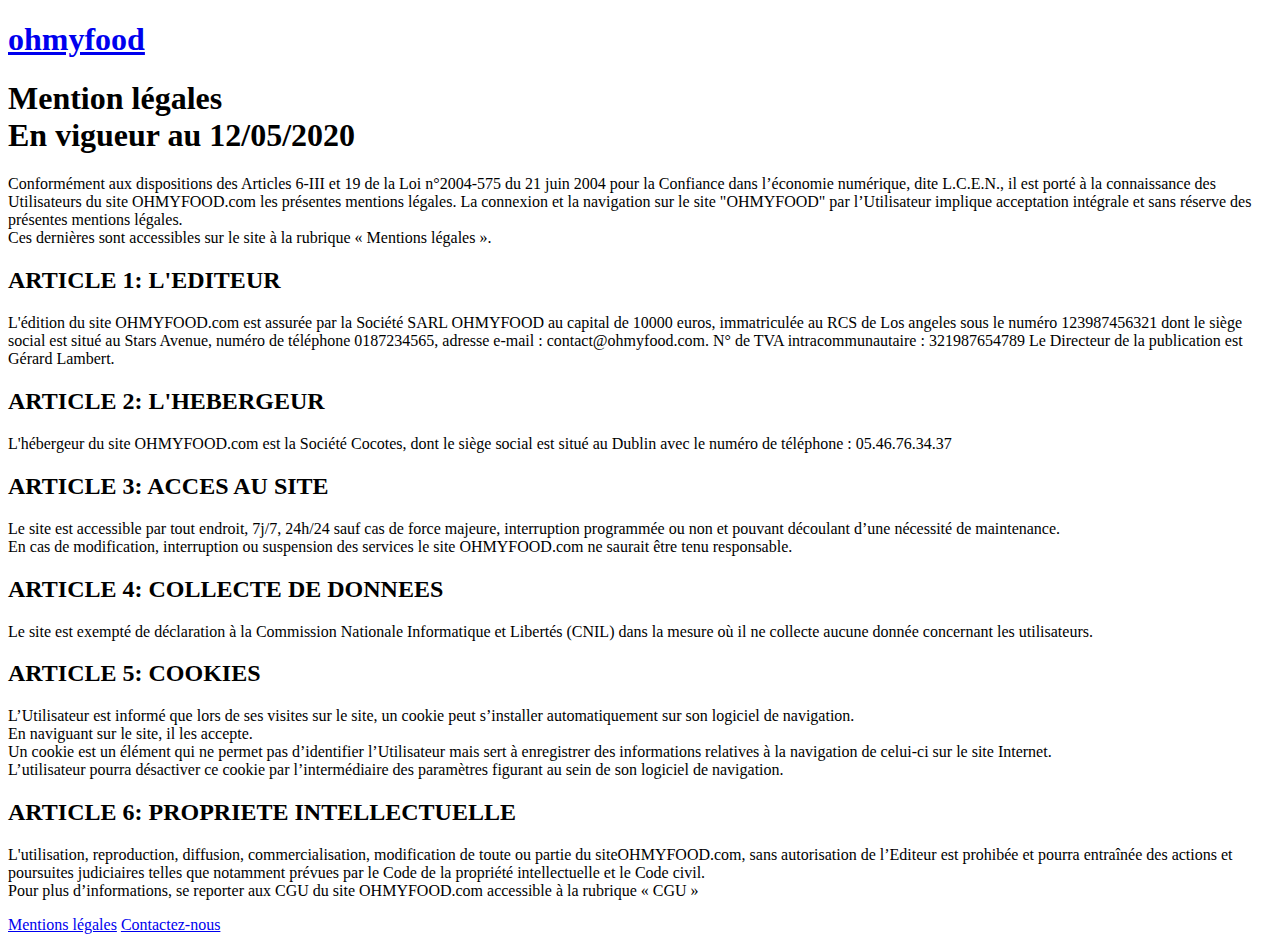
==== template/mention_legales.html @ ce09b34c "first commit template" ====
<!DOCTYPE html>
<html lang="fr">

    <head>
        <meta charset="utf-8">
        <meta name="description" content="site de référencement de restaurants Parisiens avec menus">
        <meta name="viewport" content="width=device-width, initial-scale=1.0">

        <title>Mentions légales OhMyFood</title>

        <link rel="stylesheet" href="https://cdnjs.cloudflare.com/ajax/libs/font-awesome/5.13.0/css/all.min.css">
    </head>


    <body>

        <header>
        <h1><a href="index.html">ohmyfood</a></h1>
        </header>

        <main>

            <h1>Mention légales <br>En vigueur au 12/05/2020</h1>

            <p>Conformément aux dispositions des Articles 6-III et 19 de la Loi n°2004-575 du 21 juin 2004 pour
            la Confiance dans l’économie numérique, dite L.C.E.N., il est porté à la connaissance des Utilisateurs
            du site OHMYFOOD.com les présentes mentions légales. La connexion et la navigation sur le site "OHMYFOOD" par
            l’Utilisateur implique acceptation intégrale et sans réserve des présentes mentions légales.<br>
            Ces dernières sont accessibles sur le site à la rubrique « Mentions légales ».</p>

            <h2>ARTICLE 1: L'EDITEUR</h2>

            <p>L'édition du site OHMYFOOD.com est assurée par la Société SARL OHMYFOOD au capital de 10000 euros, immatriculée
            au RCS de Los angeles sous le numéro 123987456321 dont le siège social est situé au Stars Avenue, numéro
            de téléphone 0187234565, adresse e-mail : contact@ohmyfood.com. N° de TVA intracommunautaire : 321987654789
            Le Directeur de la publication est Gérard Lambert.</p>

            <h2>ARTICLE 2: L'HEBERGEUR</h2>

            <p>L'hébergeur du site OHMYFOOD.com est la Société Cocotes, dont le siège social est situé au Dublin
            avec le numéro de téléphone : 05.46.76.34.37</p>

            <h2>ARTICLE 3: ACCES AU SITE</h2>

            <p>Le site est accessible par tout endroit, 7j/7, 24h/24 sauf cas de force majeure, interruption
            programmée ou non et pouvant découlant d’une nécessité de maintenance.<br>
            En cas de modification, interruption ou suspension des services le site OHMYFOOD.com ne saurait
            être tenu responsable.</p>

            <h2>ARTICLE 4: COLLECTE DE DONNEES</h2>

            <p>Le site est exempté de déclaration à la Commission Nationale Informatique et Libertés (CNIL) dans la
            mesure où il ne collecte aucune donnée concernant les utilisateurs.</p>

            <h2>ARTICLE 5: COOKIES</h2>

            <p>L’Utilisateur est informé que lors de ses visites sur le site, un cookie peut s’installer automatiquement sur
            son logiciel de navigation.<br>
            En naviguant sur le site, il les accepte.<br>
            Un cookie est un élément qui ne permet pas d’identifier l’Utilisateur mais sert à enregistrer des informations
            relatives à la navigation de celui-ci sur le site Internet.<br>
            L’utilisateur pourra désactiver ce cookie par l’intermédiaire des paramètres figurant au sein de son logiciel
            de navigation.</p>

            <h2>ARTICLE 6: PROPRIETE INTELLECTUELLE</h2>

            <p>L'utilisation, reproduction, diffusion, commercialisation, modification de toute ou partie du siteOHMYFOOD.com,
            sans autorisation de l’Editeur est prohibée et pourra entraînée des actions et poursuites judiciaires telles
            que notamment prévues par le Code de la propriété intellectuelle et le Code civil.<br>
            Pour plus d’informations, se reporter aux CGU du site OHMYFOOD.com accessible à la rubrique « CGU »</p>

        </main>

        <footer>
            <a href="mentions_legales.html" target="_blank">Mentions légales</a>
            <a href="mailto:contact@ohmyfood.com">Contactez-nous</a>
        </footer>

    </body>
</html>
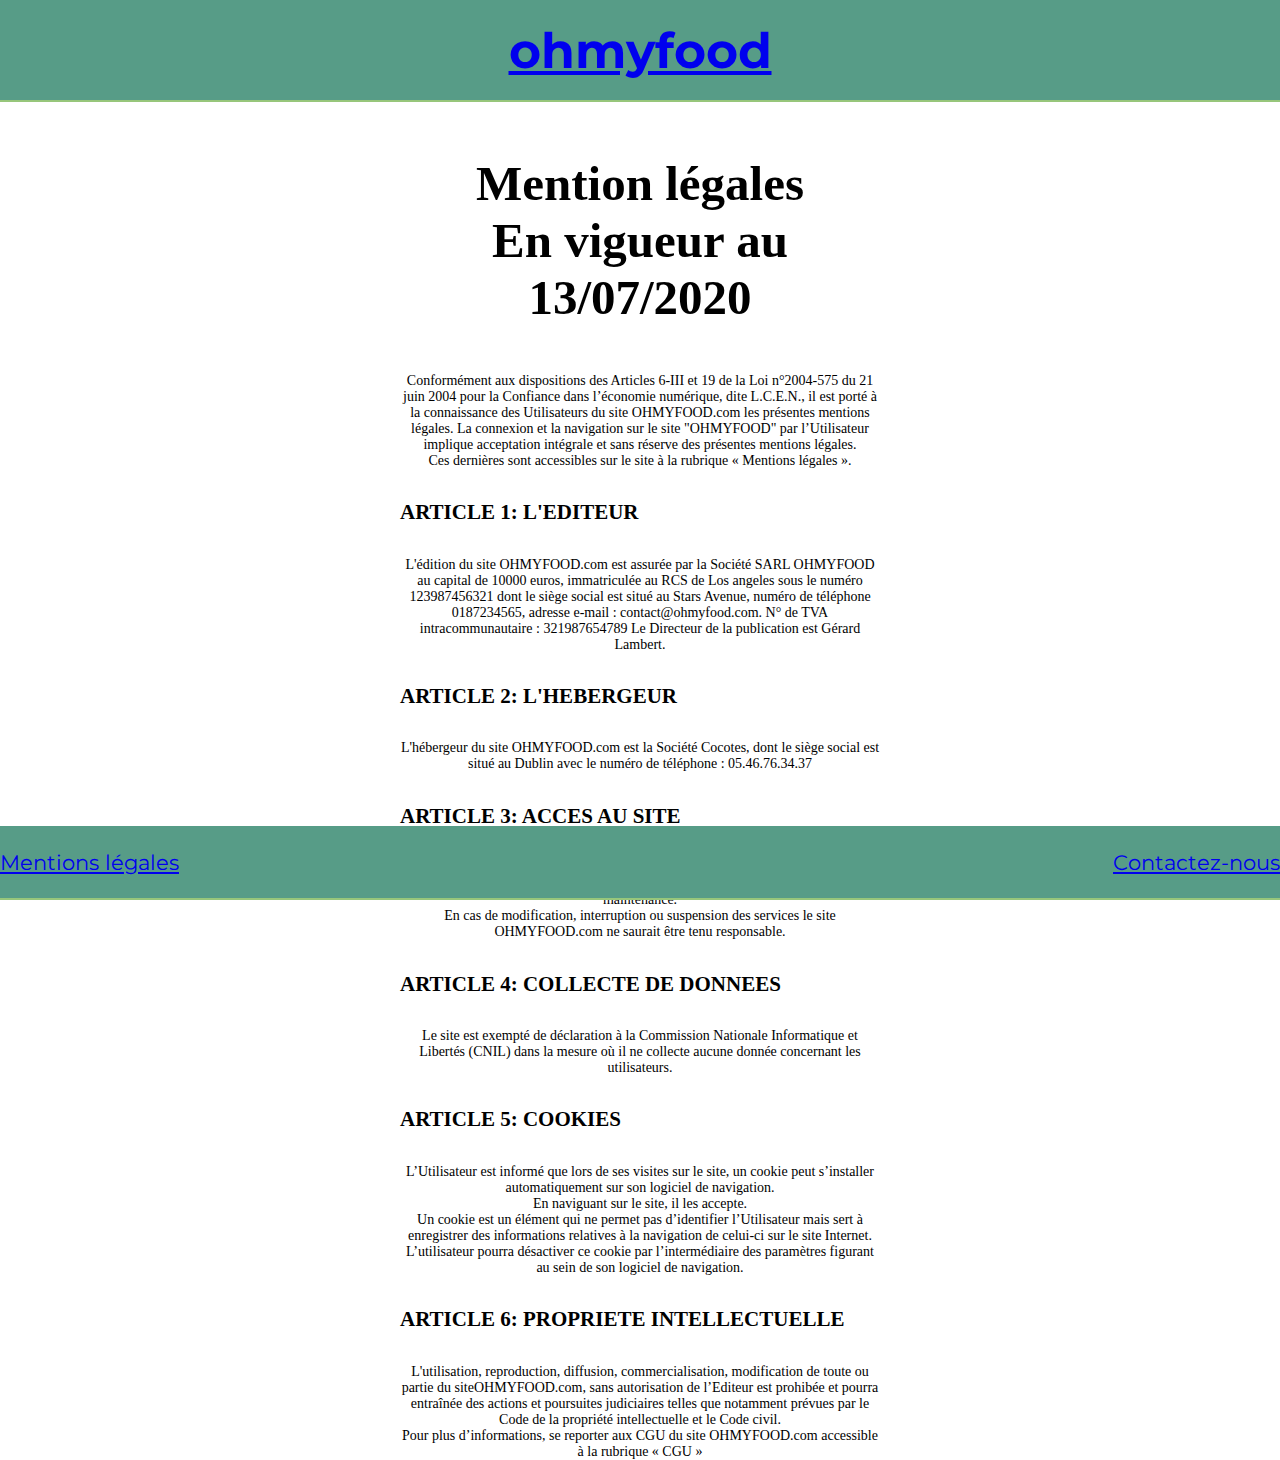
==== commit 2b4124f8: "update layout mention" ====
--- a/template/mention_legales.html
+++ b/template/mention_legales.html
@@ -1,4 +1,5 @@
 <!DOCTYPE html>
+
 <html lang="fr">
 
     <head>
@@ -9,18 +10,19 @@
         <title>Mentions légales OhMyFood</title>
 
         <link rel="stylesheet" href="https://cdnjs.cloudflare.com/ajax/libs/font-awesome/5.13.0/css/all.min.css">
+        <link rel="stylesheet" href="../css/style.css" />
     </head>
 
 
     <body>
-
         <header>
-        <h1><a href="index.html">ohmyfood</a></h1>
+            <h1><a class="principal-title" href="../index.html">ohmyfood</a></h1>
         </header>
 
-        <main>
 
-            <h1>Mention légales <br>En vigueur au 12/05/2020</h1>
+        <main class="main-mentions-layout">
+
+            <h1>Mention légales <br>En vigueur au 13/07/2020</h1>
 
             <p>Conformément aux dispositions des Articles 6-III et 19 de la Loi n°2004-575 du 21 juin 2004 pour
             la Confiance dans l’économie numérique, dite L.C.E.N., il est porté à la connaissance des Utilisateurs
@@ -72,8 +74,8 @@
         </main>
 
         <footer>
-            <a href="mentions_legales.html" target="_blank">Mentions légales</a>
-            <a href="mailto:contact@ohmyfood.com">Contactez-nous</a>
+            <a class="link-footer" href="mention_legales.html" target="_blank">Mentions légales</a>
+            <a class="link-footer" href="mailto:contact@ohmyfood.com">Contactez-nous</a>
         </footer>
 
     </body>
--- a/css/style.css
+++ b/css/style.css
@@ -0,0 +1,300 @@
+@import url("https://fonts.googleapis.com/css2?family=Devonshire&display=swap");
+@import url("https://fonts.googleapis.com/css2?family=Itim&display=swap");
+@import url("https://fonts.googleapis.com/css2?family=Padauk:wght@400;700&display=swap");
+@import url("https://fonts.googleapis.com/css2?family=Montserrat:wght@500&display=swap");
+@import url("https://fonts.googleapis.com/css2?family=Croissant+One&display=swap");
+@import url("https://fonts.googleapis.com/css2?family=Playfair+Display:wght@700&display=swap");
+@import url("https://fonts.googleapis.com/css2?family=Parisienne&display=swap");
+@import url("https://fonts.googleapis.com/css2?family=Kaushan+Script&display=swap");
+@import url("https://fonts.googleapis.com/css2?family=Patrick+Hand&display");
+@import url("https://fonts.googleapis.com/css2?family=Kalam:wght@300;400;700&display=swap");
+
+html {
+    margin: 0;
+    padding: 0;
+    font-size: .625em;
+    font-size: calc(1em * .625);
+    background-color: #ffffff;
+}
+
+body {
+    display: flex;
+    flex-direction: column;
+    font-size: 1.4em; /* base font-size equivalent Ã  "14px"*/
+    margin: 0;
+    padding: 0;
+}
+
+header,
+footer,
+.button {
+    background-color: #579c87;
+    color: #fdcb46;
+    font-family: "Montserrat";
+    text-decoration: none;
+}
+
+.link_header_footer{
+    color: #fdcb46;
+    text-decoration: none;
+}
+
+header {
+    display: flex;
+    flex-direction: row;
+    justify-content: center;
+    align-items: center;
+    border-bottom: #97c67b solid 2px;
+    width: 100%;
+    height: 100px;
+}
+
+h1 {
+    font-size: 3.5em;
+}
+
+main {
+    display: flex;
+    flex-direction: column;
+    align-items: center;
+    text-align: center;
+    height: 1860px;
+}
+
+.box1,
+.box2,
+.box3,
+.box4{
+    text-decoration: none;
+}
+
+.box1:visited{
+    color: black;
+}
+
+.menuslanote{
+    box-shadow: 0 0 10px 6px #e8e8e8;
+    margin: 15px;
+    width: 300px;
+    height: 400px;
+    background-color: #fcdfdb;
+    font-family: "Kalam", cursive;
+}
+
+.menu_transform:hover{
+    transform: scale(1.1);
+    transition-property: transform, opacity;
+    transition-duration: 500ms;
+    transition-delay: 600ms;
+    transition-timing-function: linear;
+    opacity: 0.5;
+}
+
+.image-note {
+    margin-top: 90px;
+    width: 80px;
+    height: 60px;
+}
+
+
+.titlelanote {
+    margin-top: 0;
+    font-family: "Devonshire", cursive;
+}
+
+.title-menulanote  {
+    font-size: 2.2em;
+}
+
+.menuslechic {
+    display: flex;
+    flex-direction: column;
+    justify-content: center;
+    box-shadow: 0 0 10px 6px #e8e8e8;
+    margin: 15px;
+    width: 300px;
+    height: 400px;
+    background-color: #fff5fe;
+    text-color: #c77412;
+}
+
+.titlelechic{
+
+    font-family: "Croissant One", cursive;
+    background: linear-gradient(to right, #c77529 0%, #8f5bfe 75%);
+    -webkit-background-clip: text;
+    -webkit-text-fill-color: transparent;
+    font-size: 1.6em;
+}
+
+.title-menulechic{
+    font-family: "Playfair Display", serif;
+    color: #d17200;
+    letter-spacing: 0.1em;
+    font-size: 2.2em;
+}
+
+.menuslesdélices {
+    display: flex;
+    flex-direction: column;
+    justify-content: center;
+    box-shadow: 0 0 10px 6px #e8e8e8;
+    margin: 15px;
+    width: 300px;
+    height: 400px;
+    background-color: #edefef;
+    text-color: #0887fb;
+}
+
+.titleledélice{
+
+    font-family: "Parisienne", cursive;
+    background: linear-gradient(to right, #0431df 0%, #0887fb 75%);
+    -webkit-background-clip: text;
+    -webkit-text-fill-color: transparent;
+    font-size: 1.6em;
+}
+
+.title-menuledélice{
+    font-family: "Patrick Hand", cursive;
+    color: #007cff;
+    font-style: italic;
+    font-size: 2.2em;
+}
+
+.menuslapalette{
+    display: flex;
+    flex-direction: column;
+    justify-content: center;
+    margin: 15px;
+    box-shadow: 0 0 10px 6px #e8e8e8;
+    width: 300px;
+    height: 400px;
+    background-color: #fdfffd;
+    text-color: #72bf56;
+}
+.titlelapalette{
+
+    font-family: "Kaushan Script", cursive;
+    background: linear-gradient(to right, #3d9339 0%, #c0fd87 70%);
+    -webkit-background-clip: text;
+    -webkit-text-fill-color: transparent;
+    font-size: 1.6em;
+}
+
+.title-menulapalette{
+    font-family: "Patrick Hand", cursive;
+    color: #52c749;
+    font-style: italic;
+    font-size: 2.2em;
+    margin-top: 0;
+}
+
+.button{
+    display: flex;
+    flex-direction: row;
+    align-self: center;
+    align-items: center;
+    justify-content: center;
+    padding-top: 5px;
+    width: 300px;
+    height: 50px;
+    border-radius: 10px;
+    font-size: 1.7em;
+}
+
+.button:after {
+    animation: dotty steps(1,end) 1s infinite;
+    content: '';
+}
+
+@keyframes dotty {
+    0%   { content: ''; }
+    25%  { content: '.'; }
+    50%  { content: '..'; }
+    75%  { content: '...'; }
+    100% { content: ''; }
+}
+
+footer {
+    display: flex;
+    justify-content: space-between;
+    align-items: center;
+    position: fixed;
+    right: 0;
+    left: 0;
+    bottom: 0;
+    font-size: 1.5em;
+    width: 100%;
+    height: 8vh;
+    border-bottom: #97c67b solid 2px;
+}
+
+footer a:hover {
+    animation: wiggle 1s;
+    animation-iteration-count: infinite;
+}
+
+@keyframes wiggle {
+    0% {
+        transform: translate(1px, 1px) rotate(0deg);
+    }
+    10% {
+        transform: translate(-1px, -2px) rotate(-1deg);
+    }
+    20% {
+        transform: translate(-3px, 0px) rotate(1deg);
+    }
+    30% {
+        transform: translate(3px, 2px) rotate(0deg);
+    }
+    40% {
+        transform: translate(1px, -1px) rotate(1deg);
+    }
+    50% {
+        transform: translate(-1px, 2px) rotate(-1deg);
+    }
+    60% {
+        transform: translate(-3px, 1px) rotate(0deg);
+    }
+    70% {
+        transform: translate(3px, 1px) rotate(-1deg);
+    }
+    80% {
+        transform: translate(-1px, -1px) rotate(1deg);
+    }
+    90% {
+        transform: translate(1px, 2px) rotate(0deg);
+    }
+    100% {
+        transform: translate(1px, -2px) rotate(-1deg);
+    }
+}
+
+/*Small devices (landscape phones, 576px and up)*/
+@media screen and (min-width: 576px) {
+
+    main {
+        display: flex;
+        flex-flow: row wrap;
+        flex-direction: row;
+        align-items: center;
+        justify-content: space-between;
+        margin: 20px 400px;
+        height: 1100px;
+    }
+    .button{
+        display: flex;
+
+        align-self: center;
+        align-items: center;
+        justify-content: center;
+        padding-top: 5px;
+        width: 300px;
+        height: 50px;
+        border-radius: 10px;
+        font-size: 1.7em;
+    }
+
+
+}
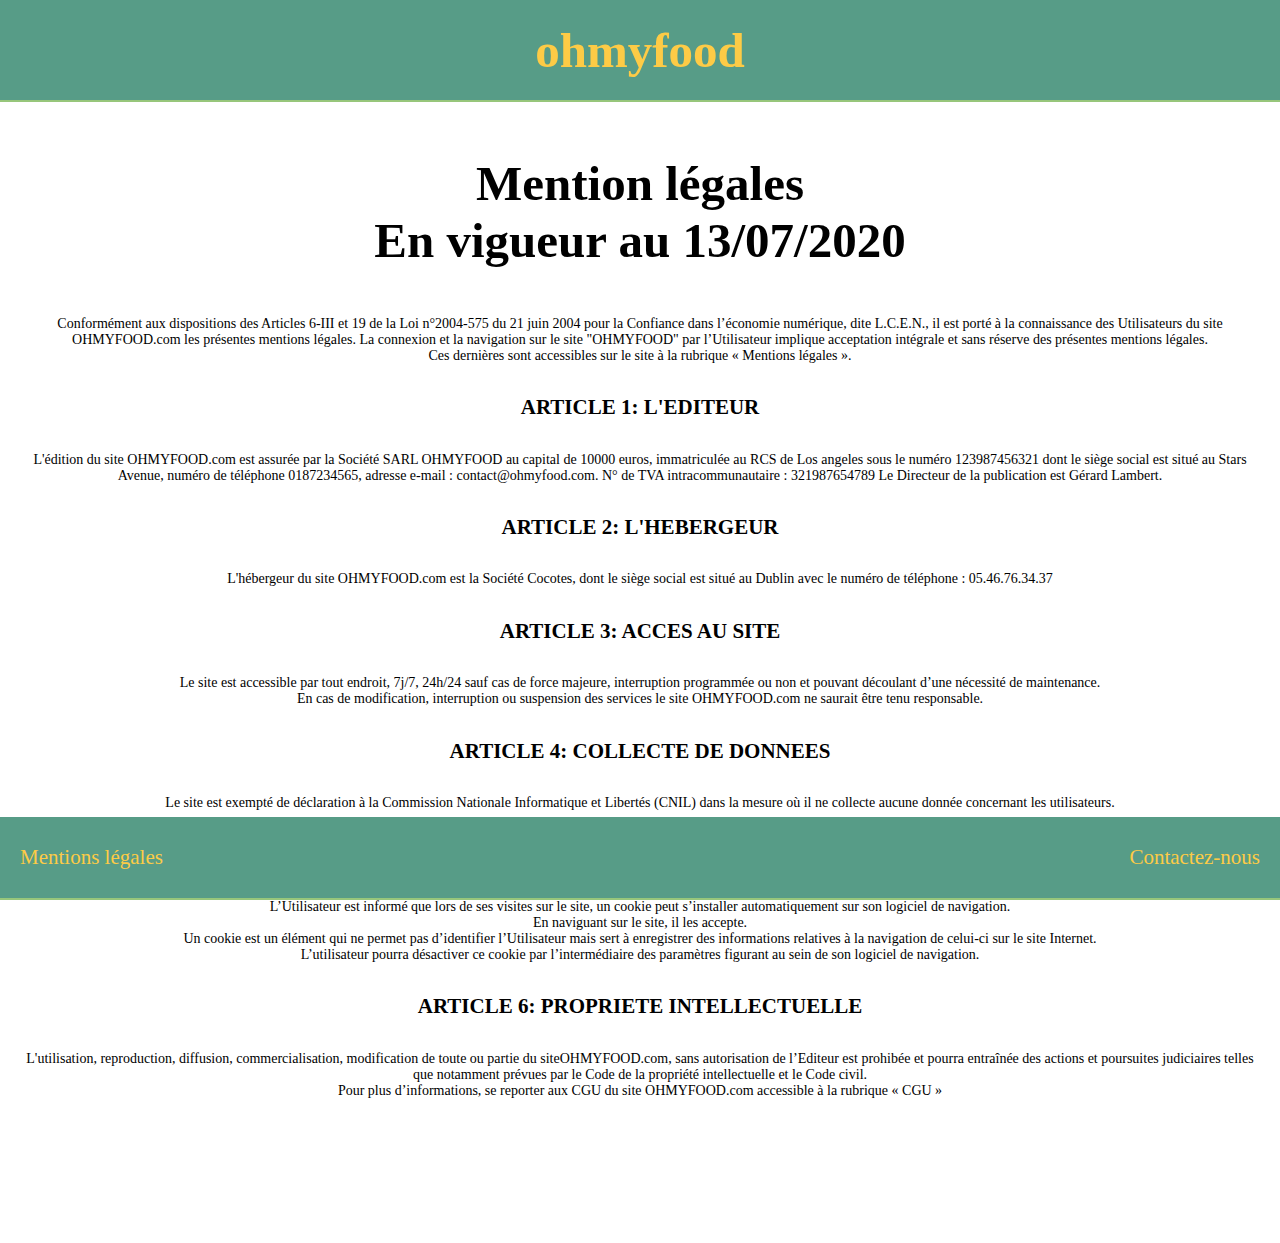
==== commit 74ee43e9: "update title ohmyfood (mentions legales)" ====
--- a/template/mention_legales.html
+++ b/template/mention_legales.html
@@ -16,7 +16,7 @@
 
     <body>
         <header>
-            <h1><a class="principal-title" href="../index.html">ohmyfood</a></h1>
+            <h1><a class="main-title" href="../index.html">ohmyfood</a></h1>
         </header>
 
 
--- a/css/style.css
+++ b/css/style.css
@@ -1,4 +1,4 @@
-@import url("https://fonts.googleapis.com/css2?family=Devonshire&display=swap");
+/*@import url("https://fonts.googleapis.com/css2?family=Devonshire&display=swap");
 @import url("https://fonts.googleapis.com/css2?family=Itim&display=swap");
 @import url("https://fonts.googleapis.com/css2?family=Padauk:wght@400;700&display=swap");
 @import url("https://fonts.googleapis.com/css2?family=Montserrat:wght@500&display=swap");
@@ -7,7 +7,71 @@
 @import url("https://fonts.googleapis.com/css2?family=Parisienne&display=swap");
 @import url("https://fonts.googleapis.com/css2?family=Kaushan+Script&display=swap");
 @import url("https://fonts.googleapis.com/css2?family=Patrick+Hand&display");
-@import url("https://fonts.googleapis.com/css2?family=Kalam:wght@300;400;700&display=swap");
+@import url("https://fonts.googleapis.com/css2?family=Kalam:wght@300;400;700&display=swap");*/
+
+@keyframes dotty{
+    0%   { content: ''; }
+    25%  { content: '.'; }
+    50%  { content: '..'; }
+    75%  { content: '...'; }
+    100% { content: ''; }
+}
+
+@keyframes wiggle{
+    0% {
+        transform: translate(1px, 1px) rotate(0deg);
+    }
+    10% {
+        transform: translate(-1px, -2px) rotate(-1deg);
+    }
+    20% {
+        transform: translate(-3px, 0px) rotate(1deg);
+    }
+    30% {
+        transform: translate(3px, 2px) rotate(0deg);
+    }
+    40% {
+        transform: translate(1px, -1px) rotate(1deg);
+    }
+    50% {
+        transform: translate(-1px, 2px) rotate(-1deg);
+    }
+    60% {
+        transform: translate(-3px, 1px) rotate(0deg);
+    }
+    70% {
+        transform: translate(3px, 1px) rotate(-1deg);
+    }
+    80% {
+        transform: translate(-1px, -1px) rotate(1deg);
+    }
+    90% {
+        transform: translate(1px, 2px) rotate(0deg);
+    }
+    100% {
+        transform: translate(1px, -2px) rotate(-1deg);
+    }
+}
+
+:root {
+    --color-primary: #579c87;
+    --color-text-primary: #fdcb46;
+    --menu1-background-color: #fcdfdb;
+    --menu1-text-color: black;
+    --menu2-background-color: #fff5fe;
+    --menu2-text-color: #c77412;
+    --starter-menu2-color: #c77412;
+    --main-menu2-color: #a56799;
+    --end-menu2-color: #a68bdf;
+    --menu3-background-color: #edefef;
+    --menu3-text-color: #0887fb;
+    --menu3-title-primary: #0887fb;
+    --menu3-title-secondary: #c2dcf5;
+    --menu4-background-color: #fdfffd;
+    --menu4-text-color: #72bf56;
+    --menu4-title-primary: #72bf56;
+    --menu4-title-secondary: #ddf5d4;
+}
 
 html {
     margin: 0;
@@ -22,20 +86,24 @@
     flex-direction: column;
     font-size: 1.4em; /* base font-size equivalent Ã  "14px"*/
     margin: 0;
+    margin-bottom: 80px;
     padding: 0;
 }
+
+/*first page*/
 
 header,
 footer,
 .button {
-    background-color: #579c87;
-    color: #fdcb46;
-    font-family: "Montserrat";
+    background-color: var(--color-primary);
+    color: var(--color-text-primary);
+    font-family: "Montserrat", cursive;
     text-decoration: none;
-}
-
-.link_header_footer{
-    color: #fdcb46;
+    width: auto;
+}
+
+.link_header_footer {
+    color: var(--color-text-primary);
     text-decoration: none;
 }
 
@@ -58,30 +126,9 @@
     flex-direction: column;
     align-items: center;
     text-align: center;
-    height: 1860px;
-}
-
-.box1,
-.box2,
-.box3,
-.box4{
-    text-decoration: none;
-}
-
-.box1:visited{
-    color: black;
-}
-
-.menuslanote{
-    box-shadow: 0 0 10px 6px #e8e8e8;
-    margin: 15px;
-    width: 300px;
-    height: 400px;
-    background-color: #fcdfdb;
-    font-family: "Kalam", cursive;
-}
-
-.menu_transform:hover{
+}
+
+.menu_transform:hover {
     transform: scale(1.1);
     transition-property: transform, opacity;
     transition-duration: 500ms;
@@ -90,20 +137,59 @@
     opacity: 0.5;
 }
 
+.menu_transform {
+    height: 100%;
+    display: flex;
+    flex-direction: column;
+    justify-content: center;
+    align-items: center;
+    transition-property: transform, opacity;
+    transition-duration: 500ms;
+    transition-delay: 600ms;
+    transition-timing-function: linear;
+}
+
+.box1,
+.box2,
+.box3,
+.box4 {
+    text-decoration: none;
+}
+
+.box1:visited {
+    color: var(--menu1-text-color)
+}
+
+.size-title-menu {
+    font-size: 2.2em;
+}
+
+.size-restaurant-name {
+    font-size: 1.6em;
+}
+
+.menuslanote {
+    box-shadow: 0 0 10px 6px #e8e8e8;
+    margin: 15px;
+    width: 300px;
+    height: 400px;
+    background-color: var(--menu1-background-color);
+    font-family: "Kalam", cursive;
+}
+
 .image-note {
-    margin-top: 90px;
+    margin-top: 0;
     width: 80px;
     height: 60px;
 }
-
 
 .titlelanote {
     margin-top: 0;
     font-family: "Devonshire", cursive;
 }
 
-.title-menulanote  {
-    font-size: 2.2em;
+.title-menulanote {
+    margin-top: 10px;
 }
 
 .menuslechic {
@@ -114,27 +200,24 @@
     margin: 15px;
     width: 300px;
     height: 400px;
-    background-color: #fff5fe;
-    text-color: #c77412;
-}
-
-.titlelechic{
-
+    background-color: var(--menu2-background-color);
+    color: var(--menu2-text-color);
+}
+
+.titlelechic {
     font-family: "Croissant One", cursive;
     background: linear-gradient(to right, #c77529 0%, #8f5bfe 75%);
     -webkit-background-clip: text;
     -webkit-text-fill-color: transparent;
-    font-size: 1.6em;
-}
-
-.title-menulechic{
+}
+
+.title-menulechic {
     font-family: "Playfair Display", serif;
-    color: #d17200;
+    color: var(--starter-menu2-color);
     letter-spacing: 0.1em;
-    font-size: 2.2em;
-}
-
-.menuslesdélices {
+}
+
+.menuslesdelices {
     display: flex;
     flex-direction: column;
     justify-content: center;
@@ -142,27 +225,25 @@
     margin: 15px;
     width: 300px;
     height: 400px;
-    background-color: #edefef;
-    text-color: #0887fb;
-}
-
-.titleledélice{
-
+    background-color: var(--menu3-background-color);
+    color: var(--menu3-text-color);
+}
+
+.titleledelice {
     font-family: "Parisienne", cursive;
     background: linear-gradient(to right, #0431df 0%, #0887fb 75%);
     -webkit-background-clip: text;
     -webkit-text-fill-color: transparent;
-    font-size: 1.6em;
-}
-
-.title-menuledélice{
+}
+
+.title-menuledelice {
     font-family: "Patrick Hand", cursive;
-    color: #007cff;
+    color: var(--menu3-title-primary);
     font-style: italic;
-    font-size: 2.2em;
-}
-
-.menuslapalette{
+    margin-top: 10px;
+}
+
+.menuslapalette {
     display: flex;
     flex-direction: column;
     justify-content: center;
@@ -170,27 +251,24 @@
     box-shadow: 0 0 10px 6px #e8e8e8;
     width: 300px;
     height: 400px;
-    background-color: #fdfffd;
-    text-color: #72bf56;
-}
-.titlelapalette{
-
+    background-color: var(--menu4-background-color);
+    color: var(--menu4-text-color);
+}
+.titlelapalette {
     font-family: "Kaushan Script", cursive;
     background: linear-gradient(to right, #3d9339 0%, #c0fd87 70%);
     -webkit-background-clip: text;
     -webkit-text-fill-color: transparent;
-    font-size: 1.6em;
-}
-
-.title-menulapalette{
+}
+
+.title-menulapalette {
     font-family: "Patrick Hand", cursive;
-    color: #52c749;
+    color: var(--menu4-title-primary);
     font-style: italic;
-    font-size: 2.2em;
     margin-top: 0;
 }
 
-.button{
+.button {
     display: flex;
     flex-direction: row;
     align-self: center;
@@ -201,19 +279,12 @@
     height: 50px;
     border-radius: 10px;
     font-size: 1.7em;
+    margin-top: 15px;
 }
 
 .button:after {
     animation: dotty steps(1,end) 1s infinite;
     content: '';
-}
-
-@keyframes dotty {
-    0%   { content: ''; }
-    25%  { content: '.'; }
-    50%  { content: '..'; }
-    75%  { content: '...'; }
-    100% { content: ''; }
 }
 
 footer {
@@ -224,9 +295,9 @@
     right: 0;
     left: 0;
     bottom: 0;
-    font-size: 1.5em;
+    font-size: 1.2em;
     width: 100%;
-    height: 8vh;
+    height: 9vh;
     border-bottom: #97c67b solid 2px;
 }
 
@@ -235,66 +306,494 @@
     animation-iteration-count: infinite;
 }
 
-@keyframes wiggle {
-    0% {
-        transform: translate(1px, 1px) rotate(0deg);
-    }
-    10% {
-        transform: translate(-1px, -2px) rotate(-1deg);
-    }
-    20% {
-        transform: translate(-3px, 0px) rotate(1deg);
-    }
-    30% {
-        transform: translate(3px, 2px) rotate(0deg);
-    }
-    40% {
-        transform: translate(1px, -1px) rotate(1deg);
-    }
-    50% {
-        transform: translate(-1px, 2px) rotate(-1deg);
-    }
-    60% {
-        transform: translate(-3px, 1px) rotate(0deg);
-    }
-    70% {
-        transform: translate(3px, 1px) rotate(-1deg);
-    }
-    80% {
-        transform: translate(-1px, -1px) rotate(1deg);
-    }
-    90% {
-        transform: translate(1px, 2px) rotate(0deg);
-    }
-    100% {
-        transform: translate(1px, -2px) rotate(-1deg);
-    }
+.link-footer:first-child {
+    margin-left: 20px;
+}
+
+.link-footer:last-child {
+    margin-right: 20px;
+}
+
+.main-title {
+    text-decoration: none;
+    color: var(--color-text-primary) ;
+}
+
+.link-footer {
+    text-decoration: none;
+    color: var(--color-text-primary) ;
+}
+
+/*menu la note*/
+
+.layout-main-menu-lanote {
+    display: flex;
+    flex-direction: column;
+    background-color: white;
+    font-family: "Kalam", cursive;
+}
+
+.layout-article-lanote {
+    margin-top: 100px;
+    margin-bottom: 100px;
+    width: 80%;
+    height: 60%;
+    background-color: var(--menu1-background-color);
+    box-shadow: 0 0 10px 6px #e8e8e8;
+}
+
+.header-secondary {
+    max-height: 100%;
+    max-width: 100%;
+    font-family: "Kalam", cursive;
+    background-color: transparent;
+    text-decoration: none;
+    border-bottom: none;
+    color: var(--menu1-text-color);
+}
+
+ul {
+    margin-bottom: 50px;
+    list-style: none;
+    padding-left: 0;
+}
+
+li {
+    align-items: flex-start;
+}
+
+.size-line {
+    max-height: 100%;
+    max-width: 100%;
+}
+
+.image-note-1 {
+    margin-top: 50px;
+    width: 120px;
+    height: 90px;
+}
+
+.title-lanote {
+    font-size: 1.6em;
+    margin-top: 0;
+}
+
+h3 {
+    font-size: 0.9em;
+    margin-left: 30px;
+    margin-right: 30px;
+}
+
+.title-starter-1,
+.title-main-2,
+.title-end-3 {
+    font-weight: bold;
+    background: linear-gradient(to top, #000000 2px, transparent 2px) no-repeat;
+    background-size: 0 100%;
+    transition: background-size 1s;
+    font-size: 1.2em;
+}
+
+.title-starter-1:hover,
+.title-main-2:hover,
+.title-end-3:hover {
+    background-size: 100% 100%;
+}
+
+.title-starter-1 {
+    margin-left: 65px;
+    margin-right: 65px;
+}
+
+.title-end-3 {
+    margin-left: 10px;
+    margin-right: 10px;
+}
+
+.footer-menu-lanote {
+    display: flex;
+    justify-content: center;
+    margin: 40px 0 40px 0;
+}
+
+.image-note-2 {
+    margin-top: 0;
+    width: 80px;
+    height: 60px;
+}
+
+.p-lanote {
+    margin-bottom: 0;
+    font-size: 1.4em;
+    font-weight: bold;
+}
+
+/*menu le chic*/
+
+.layout-main-menu-lechic {
+    display: flex;
+    flex-direction: column;
+    font-family: "Croissant One", cursive;
+    background-color: white;
+}
+
+.layout-article-lechic {
+    margin-top: 100px;
+    margin-bottom: 100px;
+    width: 70%;
+    height: 60%;
+    background-color: #fff5fe;
+    box-shadow: 0 0 10px 6px #e8e8e8;
+}
+
+.title-lechic {
+    background: linear-gradient(to right, #c77529 0%, #8f5bfe 95%);
+    -webkit-background-clip: text;
+    -webkit-text-fill-color: transparent;
+    font-size: 1.8em;
+    margin: 80px 0 50px 0;
+}
+
+.title-starter-lechic {
+    color: var(--starter-menu2-color);
+    margin-left: 5px;
+    margin-right: 5px;
+}
+
+.color-text-starter {
+    color: var(--starter-menu2-color);
+    margin-bottom: 50px;
+}
+.size-text-lechic{
+    font-size: 0.8em;
+}
+
+.title-maincourse-lechic {
+    color: var(--main-menu2-color);
+    margin-left: 25px;
+    margin-right: 25px;
+}
+
+.color-texte-maincourse {
+    color: var(--main-menu2-color);
+    margin-bottom: 50px;
+}
+
+.title-desert-lechic {
+    color: var(--end-menu2-color);
+    margin-left: 20px;
+    margin-right: 20px;
+}
+.title-starter-lechic,
+.title-maincourse-lechic,
+.title-desert-lechic {
+    font-weight: bold;
+    background: linear-gradient(to top, #000000 2px, transparent 2px) no-repeat;
+    background-size: 0 100%;
+    transition: background-size 1s;
+    font-size: 1em;
+}
+
+.title-starter-lechic:hover,
+.title-maincourse-lechic:hover,
+.title-desert-lechic:hover {
+    background-size: 100% 100%;
+}
+
+.color-texte-desert {
+    color: var(--end-menu2-color);
+    margin-bottom: 50px;
+}
+
+.margin-desert {
+    margin-bottom: 70px;
+}
+
+/*la palette*/
+
+.layout-main-menu-lapalette {
+    display: flex;
+    flex-direction: column;
+    font-family: "Kaushan Script", cursive;
+    background-color: white;
+}
+
+.layout-article-lapalette {
+    margin-top: 100px;
+    margin-bottom: 100px;
+    width: 70%;
+    height: 60%;
+    box-shadow: 0 0 10px 6px #e8e8e8;
+}
+
+.title-lapalette {
+    font-family: "Kaushan Script", cursive;
+    background: linear-gradient(to right, #3d9339 0%, #c0fd87 70%);
+    -webkit-background-clip: text;
+    -webkit-text-fill-color: transparent;
+    font-size: 2.8em;
+    margin: 80px 0 50px 0;
+}
+
+.title-starter-lapalette {
+    margin-right: 60px;
+    margin-left: 60px;
+}
+
+.title-main-lapalette {
+    margin-right: 20px;
+    margin-left: 20px;
+}
+
+.title-end-lapalette {
+    margin-right: 5px;
+    margin-left: 5px;
+}
+
+.title-starter-lapalette,
+.title-main-lapalette,
+.title-end-lapalette {
+    font-weight: bold;
+    background: linear-gradient(to top, #000000 2px, transparent 2px) no-repeat;
+    background-size: 0 100%;
+    transition: background-size 1s;
+    font-size: 1em;
+    color: var(--menu1-text-color);
+}
+
+.title-starter-lapalette:hover,
+.title-main-lapalette:hover,
+.title-end-lapalette:hover {
+    background-size: 100% 100%;
+}
+
+.text-lapalette {
+    font-size: 0.8em;
+    margin-bottom: 50px;
+}
+
+.margin-desert {
+    margin-bottom: 70px;
+}
+
+/*le delice des papilles*/
+
+.layout-main-menu-ledelice {
+    display: flex;
+    flex-direction: column;
+    font-family: "Patrick Hand", cursive;
+    background-color: white;
+}
+
+.layout-article-ledelice {
+    margin-top: 100px;
+    margin-bottom: 100px;
+    width: 70%;
+    height: 60%;
+    background-color: #edefef;
+    box-shadow: 0 0 10px 6px #e8e8e8;
+}
+
+.title-ledelice {
+    font-family: "Parisienne", cursive;
+    background: linear-gradient(to right, #0431df 0%, #0887fb 75%);
+    -webkit-background-clip: text;
+    -webkit-text-fill-color: transparent;
+    font-size: 2.8em;
+    margin: 80px 0 50px 0;
+}
+
+.margin-desert {
+    margin-bottom: 70px;
+}
+
+.coursetitle-ledelice {
+    font-weight: bold;
+    background: linear-gradient(to top, #000000 2px, transparent 2px) no-repeat;
+    background-size: 0 100%;
+    transition: background-size 1s;
+    font-size: 1em;
+}
+
+.coursetitle-ledelice:hover {
+    background-size: 100% 100%;
+}
+
+.text-ledelice {
+    font-size: 0.8em;
+    margin-bottom: 50px;
+}
+
+/*mention legales*/
+.main-mentions-layout {
+    display: flex;
+    flex-direction: column;
+    margin: 20px;
+    margin-bottom: 50px;
+    padding: 0;
 }
 
 /*Small devices (landscape phones, 576px and up)*/
 @media screen and (min-width: 576px) {
 
+    /*index*/
+
     main {
+        display: grid;
+        justify-content: center;
+        grid-template-columns: 330px 330px;
+        grid-template-rows: 430px 430px;
+    }
+
+    /*la note*/
+
+    .layout-article-lanote {
+        width: 70%;
+    }
+
+    /*lechic*/
+
+    .title-starter-lechic,
+    .title-maincourse-lechic,
+    .title-desert-lechic {
+        font-size: 1.2em;
+    }
+
+    .size-title-menu-lechic {
+        font-size: 1.5em;
+    }
+
+    .size-text-lechic {
+        font-size: 1em;
+    }
+
+    /*la palette*/
+
+    .title-starter-lapalette {
+        font-size: 1.5em;
+    }
+
+    .title-main-lapalette {
+        font-size: 1.5em;
+    }
+
+    .title-end-lapalette {
+        font-size: 1.5em;
+    }
+
+    .text-lapalette {
+        font-size: 1em;
+    }
+
+    /*le delice des papilles*/
+
+    .coursetitle-ledelice {
+        font-size: 1.5em;
+    }
+
+    .text-ledelice {
+        font-size: 1em;
+    }
+
+    /* organisation des listes en mode plein ecran*/
+
+    .list-organisation {
         display: flex;
-        flex-flow: row wrap;
         flex-direction: row;
-        align-items: center;
         justify-content: space-between;
-        margin: 20px 400px;
-        height: 1100px;
-    }
-    .button{
-        display: flex;
-
-        align-self: center;
-        align-items: center;
-        justify-content: center;
-        padding-top: 5px;
-        width: 300px;
-        height: 50px;
-        border-radius: 10px;
+        margin-left: 110px;
+        margin-right:110px;
+    }
+
+    footer {
+        font-size: 1.5em;
+    }
+}
+
+/*Small devices (landscape phones, 768px and up)*/
+@media screen and (min-width: 768px) {/*lechic*/
+
+    /*la note*/
+    .title-lanote {
+        font-size: 2.4em;
+    }
+
+    .title-starter-1,
+    .title-main-2,
+    .title-end-3 {
         font-size: 1.7em;
     }
 
-
-}
+    .p-lanote {
+        font-size: 1.5em;
+    }
+
+    /* le chic */
+
+    .title-lechic {
+        font-size: 2.8em;
+    }
+
+    .title-starter-lechic,
+    .title-maincourse-lechic,
+    .title-desert-lechic {
+        font-size: 1.6em;
+    }
+    
+    .title-starter-lechic {
+        font-size: 1.8em;
+    }
+
+    .color-text-starter {
+        font-size: 1.2em;
+    }
+
+    .title-maincourse-lechic {
+        font-size: 1.8em;
+    }
+
+    .color-text-maincourse {
+        font-size: 1.2em;
+    }
+
+    title-desert-lechic {
+        font-size: 1.8em;
+    }
+
+    .color-text-desert {
+        font-size: 1.2em;
+    }
+
+    /*la palette*/
+
+    .title-starter-lapalette {
+        font-size: 1.8em;
+    }
+
+    .title-main-lapalette {
+        font-size: 1.8em;
+    }
+
+    .title-end-lapalette {
+        font-size: 1.8em;
+    }
+
+    .text-lapalette {
+        font-size: 1.5em;
+    }
+
+    /*le delice*/
+
+    .text-ledelice {
+        font-size: 1em;
+    }
+}
+
+/*Small devices (landscape phones, 1200px and up)*/
+@media screen and (min-width: 1200px) {
+
+    .list-organisation {
+    margin-left: 150px;
+    margin-right:150px;
+    }
+}
